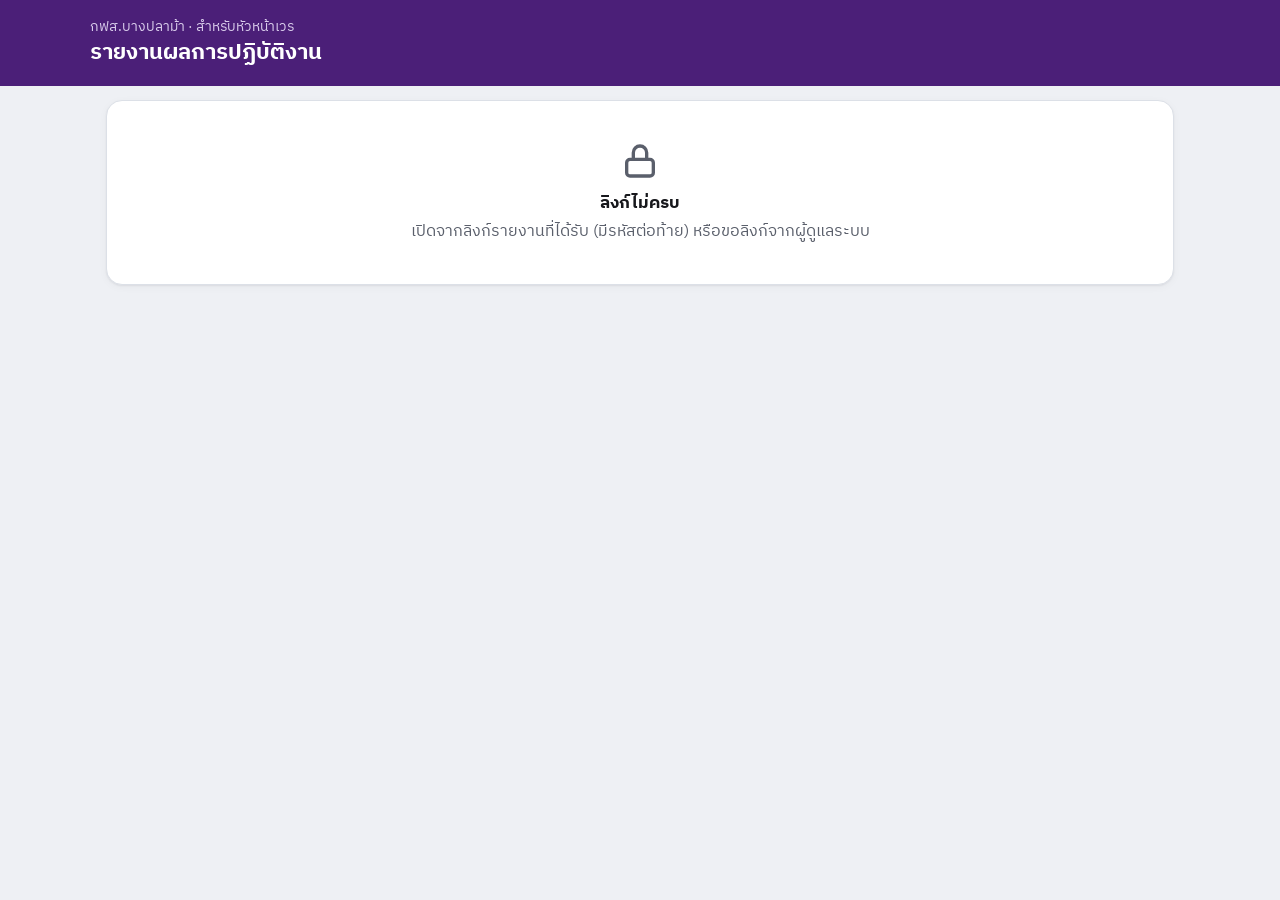
==== report.html @ 5a9427ff "หน้ารายงานผลปฏิบัติงานหัวหน้าเวร" ====
<!doctype html>
<html lang="th">
<head>
  <meta charset="utf-8">
  <meta name="viewport" content="width=device-width, initial-scale=1, viewport-fit=cover">
  <meta name="theme-color" content="#4B1F78">
  <meta name="robots" content="noindex, nofollow">
  <meta name="referrer" content="no-referrer">
  <title>รายงานผลการปฏิบัติงาน · กฟส.บางปลาม้า</title>
  <link rel="preconnect" href="https://script.google.com">
  <link rel="preconnect" href="https://script.googleusercontent.com">
  <link rel="preconnect" href="https://fonts.googleapis.com">
  <link rel="preconnect" href="https://fonts.gstatic.com" crossorigin>
  <link rel="preload" as="style" href="https://fonts.googleapis.com/css2?family=IBM+Plex+Mono:wght@500;600&family=IBM+Plex+Sans+Thai:wght@400;500;600;700&display=swap" onload="this.onload=null;this.rel='stylesheet'">
  <noscript><link rel="stylesheet" href="https://fonts.googleapis.com/css2?family=IBM+Plex+Mono:wght@500;600&family=IBM+Plex+Sans+Thai:wght@400;500;600;700&display=swap"></noscript>
  <style>
    /* รายงานผลการปฏิบัติงาน — ใช้สี/ระยะเดียวกับ styles.css ของหน้ารายการรับแจ้ง */
    :root {
      --bg: #EEF0F4; --card: #FFFFFF; --line: #DCE0E7;
      --ink: #17181C; --ink-2: #3A3E47; --ink-3: #5A5F6B;
      --primary: #4B1F78; --primary-soft: #EFE8F7; --on-primary-2: #D9CCEB;
      --todo-ink: #8A4B00; --todo-bg: #FFF1D6; --done-ink: #0B5F57; --done-bg: #DDF3EF;
      --danger: #B42318;
      --r-card: 16px; --r-btn: 12px; --r-chip: 99px;
      --font: 'IBM Plex Sans Thai', system-ui, -apple-system, 'Segoe UI', sans-serif;
      --mono: 'IBM Plex Mono', ui-monospace, Menlo, monospace;
      --shadow: 0 1px 2px rgba(23, 24, 28, .06), 0 2px 8px rgba(23, 24, 28, .04);
    }
    * { box-sizing: border-box; }
    html { -webkit-text-size-adjust: 100%; }
    body { margin: 0; background: var(--bg); color: var(--ink); font: 16px/1.5 var(--font); -webkit-font-smoothing: antialiased; }
    button, input { font: inherit; color: inherit; }
    button { cursor: pointer; }
    :focus-visible { outline: 3px solid #8F6BC0; outline-offset: 2px; }
    .mono { font-family: var(--mono); font-feature-settings: 'tnum'; }
    .ic { flex: none; display: block; }

    .topbar { background: var(--primary); color: #fff; padding: calc(16px + env(safe-area-inset-top)) 16px 18px; }
    .topbar-in { max-width: 1100px; margin: 0 auto; }
    .topbar-sub { color: var(--on-primary-2); font-size: 14px; }
    .topbar h1 { margin: 2px 0 0; font-size: 22px; line-height: 1.3; }
    .wrap { max-width: 1100px; margin: 0 auto; padding: 14px 16px calc(32px + env(safe-area-inset-bottom)); }
    .card { background: var(--card); border: 1px solid var(--line); border-radius: var(--r-card); box-shadow: var(--shadow); }
    .demo-flag { background: var(--todo-bg); color: var(--todo-ink); text-align: center; font-size: 14px; font-weight: 600; padding: 6px 12px; }

    .controls { padding: 14px 16px; }
    .chips { display: flex; gap: 8px; flex-wrap: wrap; }
    .chip { min-height: 44px; padding: 0 16px; border-radius: var(--r-chip); border: 1px solid var(--line); background: #fff; font-weight: 600; color: var(--ink-2); }
    .chip[aria-pressed="true"] { background: var(--primary); border-color: var(--primary); color: #fff; }
    .range { display: flex; gap: 10px; align-items: end; flex-wrap: wrap; margin-top: 12px; }
    .range label { display: flex; flex-direction: column; gap: 4px; font-size: 14px; font-weight: 600; color: var(--ink-2); flex: 1 1 140px; }
    .range input { min-height: 48px; border: 1px solid #C5CAD3; border-radius: 10px; padding: 8px 12px; background: #fff; width: 100%; }
    .range input:focus { outline: none; border-color: var(--primary); box-shadow: 0 0 0 3px var(--primary-soft); }
    .btn { min-height: 48px; border-radius: var(--r-btn); border: 1px solid var(--line); background: #fff; font-weight: 600; padding: 0 16px;
      display: inline-flex; align-items: center; justify-content: center; gap: 8px; }
    .btn.primary { background: var(--primary); border-color: var(--primary); color: #fff; flex: 1 1 140px; }
    .btn[disabled] { opacity: .6; cursor: progress; }
    .btn:active, .chip:active { transform: scale(.97); }

    .bar { display: flex; align-items: center; justify-content: space-between; gap: 10px; flex-wrap: wrap; margin: 18px 2px 10px; }
    .bar h2 { margin: 0; font-size: 18px; }
    .bar small { display: block; color: var(--ink-3); font-size: 14px; font-weight: 500; }
    .exports { display: flex; gap: 8px; flex-wrap: wrap; }
    .exports .btn { color: var(--primary); border-color: #DCCDEE; background: var(--primary-soft); }

    .table-wrap { overflow-x: auto; -webkit-overflow-scrolling: touch; }
    table { width: 100%; border-collapse: collapse; font-size: 15px; }
    th, td { padding: 10px 12px; text-align: left; vertical-align: top; border-bottom: 1px solid var(--line); }
    th { background: #F6F4FA; color: var(--ink-2); font-size: 14px; font-weight: 700; position: sticky; top: 0; }
    td.w { min-width: 11em; } td.m { min-width: 8em; }
    td.n, td.t { white-space: nowrap; }
    tr:last-child td { border-bottom: 0; }
    .muted { color: var(--ink-3); }

    .empty { text-align: center; padding: 40px 16px; color: var(--ink-3); }
    .empty b { display: block; color: var(--ink); font-size: 17px; margin: 10px 0 4px; }
    .empty .ic { margin: 0 auto; color: var(--ink-3); }
    .empty .btn { margin-top: 14px; }
    .skel { background: linear-gradient(90deg, #E6E8EE 25%, #F1F2F5 50%, #E6E8EE 75%); background-size: 200% 100%; animation: sh 1.2s infinite; border-radius: 8px; height: 18px; margin: 12px 16px; }
    @keyframes sh { to { background-position: -200% 0; } }
    .hint { font-size: 14px; color: var(--ink-3); margin: 8px 2px 0; }
    .print-head { display: none; }

    /* มือถือ: ตารางเป็นการ์ดทีละรายการ ไม่ต้องเลื่อนซ้ายขวา */
    @media screen and (max-width: 720px) {
      thead { display: none; }
      table, tbody, tr, td { display: block; width: 100%; }
      tr { padding: 10px 14px; border-bottom: 1px solid var(--line); }
      tr:last-child { border-bottom: 0; }
      td { border: 0; padding: 3px 0; display: grid; grid-template-columns: 9.5em 1fr; gap: 8px; white-space: normal !important; }
      td::before { content: attr(data-label); color: var(--ink-3); font-size: 14px; }
      td.n { font-weight: 700; color: var(--primary); }
    }

    @page { size: A4 landscape; margin: 12mm 10mm; }
    @media print {
      body { background: #fff; font-size: 11pt; }
      .topbar, .controls, .exports, .hint, .demo-flag, .no-print { display: none !important; }
      .wrap { max-width: none; padding: 0; }
      .card { border: 0; box-shadow: none; border-radius: 0; }
      .print-head { display: block; margin-bottom: 8px; }
      .print-head h1 { font-size: 15pt; margin: 0; }
      .print-head p { margin: 2px 0 0; font-size: 10pt; color: #333; }
      .bar { display: none; }
      .table-wrap { overflow: visible; }
      table { table-layout: auto; }
      thead { display: table-header-group; }
      tr { page-break-inside: avoid; }
      td, th { border: 1px solid #999; padding: 4px 6px; font-size: 10pt; min-width: 0 !important; white-space: normal !important; }
      td.t { white-space: nowrap !important; }
      th { background: #eee !important; position: static; -webkit-print-color-adjust: exact; print-color-adjust: exact; }
    }
  </style>
</head>
<body>
  <div id="app" aria-live="polite"></div>
  <script src="config.js"></script>
  <script>
  /* รายงานผลการปฏิบัติงาน (vanilla JS ไม่ต้อง build) — ดึงจาก Apps Script: GET API_URL?report=1&k=..&from=..&to=.. */
  (function () {
    'use strict';
    var CFG = window.APP_CONFIG || {};
    var KEY = (location.search.match(/[?&]k=([A-Za-z0-9]{16,64})/) || [])[1] || '';
    var DEMO = /[?&]demo=1\b/.test(location.search) || !CFG.API_URL;
    var TZ = 7 * 3600 * 1000;
    var MON = ['ม.ค.', 'ก.พ.', 'มี.ค.', 'เม.ย.', 'พ.ค.', 'มิ.ย.', 'ก.ค.', 'ส.ค.', 'ก.ย.', 'ต.ค.', 'พ.ย.', 'ธ.ค.'];
    // คอลัมน์ตามแบบฟอร์มที่ช่างกรอก (WORK_FIELDS ใน app.js)
    var COLS = [
      ['date', 'วันที่'], ['outAt', 'เวลาไฟดับ'], ['onAt', 'เวลาจ่ายไฟ'], ['device', 'รหัสอุปกรณ์ป้องกัน'], ['area', 'บริเวณ'],
      ['trans', 'PEA หม้อแปลง'], ['cause', 'สาเหตุที่พบ'], ['fix', 'สาเหตุที่แก้ไข'], ['used', 'อุปกรณ์ที่ใช้'], ['by', 'ผู้ปฏิบัติงาน']
    ];
    var PRESETS = [['today', 'วันนี้'], ['yesterday', 'เมื่อวาน'], ['7d', '7 วันล่าสุด'], ['month', 'เดือนนี้']];
    var app = document.getElementById('app');
    var state = { preset: 'today', from: '', to: '', rows: null, error: null, loading: false, seq: 0 };

    function todayKey() { return new Date(Date.now() + TZ).toISOString().slice(0, 10); }
    function addDays(k, n) { var p = k.split('-').map(Number); return new Date(Date.UTC(p[0], p[1] - 1, p[2] + n)).toISOString().slice(0, 10); }
    function thaiShort(k) { var p = k.split('-').map(Number); return p[2] + ' ' + MON[p[1] - 1] + ' ' + ((p[0] + 543) % 100); }
    function thaiLong(k) { var p = k.split('-').map(Number); return p[2] + ' ' + MON[p[1] - 1] + ' ' + (p[0] + 543); }
    function rangeLabel(a, b) { return a === b ? thaiLong(a) : thaiLong(a) + ' – ' + thaiLong(b); }
    function dotTime(t) { return String(t || '').replace(':', '.'); }
    function esc(s) { return String(s == null ? '' : s).replace(/[&<>"']/g, function (c) { return { '&': '&amp;', '<': '&lt;', '>': '&gt;', '"': '&quot;', "'": '&#39;' }[c]; }); }
    function escBr(s) { return esc(s).replace(/\r?\n/g, '<br>'); }
    function cell(r, k) { return k === 'date' ? thaiShort(r.date) : (k === 'outAt' || k === 'onAt') ? dotTime(r[k]) : (r[k] || ''); }
    function ls(k, v) { try { if (v === undefined) return localStorage.getItem(k); localStorage.setItem(k, v); } catch (e) { return null; } }

    var ICON = {
      print: '<path d="M6 9V3h12v6"/><rect x="6" y="14" width="12" height="7"/><path d="M6 18H4a2 2 0 0 1-2-2v-5a2 2 0 0 1 2-2h16a2 2 0 0 1 2 2v5a2 2 0 0 1-2 2h-2"/>',
      sheet: '<rect x="4" y="3" width="16" height="18" rx="2"/><path d="M4 9h16M4 15h16M10 3v18"/>',
      doc: '<path d="M14 3H6a2 2 0 0 0-2 2v14a2 2 0 0 0 2 2h12a2 2 0 0 0 2-2V9z"/><path d="M14 3v6h6M8 13h8M8 17h6"/>',
      alert: '<path d="M12 9v4M12 17h.01"/><path d="M10.3 3.9 1.8 18a2 2 0 0 0 1.7 3h17a2 2 0 0 0 1.7-3L13.7 3.9a2 2 0 0 0-3.4 0z"/>',
      inbox: '<path d="M22 12h-6l-2 3h-4l-2-3H2"/><path d="M5.5 5h13l3.5 7v6a2 2 0 0 1-2 2H4a2 2 0 0 1-2-2v-6z"/>',
      lock: '<rect x="4" y="11" width="16" height="10" rx="2"/><path d="M8 11V7a4 4 0 0 1 8 0v4"/>'
    };
    function icon(n, s) { s = s || 18; return '<svg class="ic" width="' + s + '" height="' + s + '" viewBox="0 0 24 24" fill="none" stroke="currentColor" stroke-width="2" stroke-linecap="round" stroke-linejoin="round" aria-hidden="true">' + ICON[n] + '</svg>'; }

    function presetRange(p) {
      var t = todayKey();
      if (p === 'yesterday') return [addDays(t, -1), addDays(t, -1)];
      if (p === '7d') return [addDays(t, -6), t];
      if (p === 'month') return [t.slice(0, 8) + '01', t];
      return [t, t];
    }

    // ---------- ข้อมูล ----------

    function fetchRows(from, to) {
      if (DEMO) return new Promise(function (ok) { setTimeout(function () { ok({ from: from, to: to, rows: demoRows(from, to) }); }, 400); });
      if (!navigator.onLine) return Promise.reject(new Error('ไม่มีอินเทอร์เน็ต ตรวจสอบการเชื่อมต่อแล้วลองใหม่'));
      var url = CFG.API_URL + '?report=1&k=' + encodeURIComponent(KEY) + '&from=' + from + '&to=' + to;
      var ctrl = window.AbortController ? new AbortController() : null;
      var timer = setTimeout(function () { if (ctrl) ctrl.abort(); }, 30000);
      return fetch(url, { signal: ctrl && ctrl.signal, cache: 'no-store', referrerPolicy: 'no-referrer' }).then(function (r) {
        return r.json();
      }).then(function (j) {
        clearTimeout(timer);
        if (!j.ok || !j.data || !Array.isArray(j.data.rows)) { var e = new Error(j.error || 'ระบบยังไม่รองรับรายงาน ลองใหม่ภายหลัง'); e.code = j.code || 500; throw e; }
        return j.data;
      }, function (e) {
        clearTimeout(timer);
        if (e && e.code) throw e;
        throw new Error(e && e.name === 'AbortError' ? 'เซิร์ฟเวอร์ตอบช้าเกินไป ลองใหม่อีกครั้ง' : 'เชื่อมต่อไม่ได้ ตรวจสอบอินเทอร์เน็ตแล้วลองใหม่');
      });
    }

    function load() {
      var seq = ++state.seq;
      state.loading = true; state.error = null;
      render();
      fetchRows(state.from, state.to).then(function (d) {
        if (seq !== state.seq) return;
        state.loading = false; state.rows = d.rows; state.from = d.from; state.to = d.to;
        render();
      }, function (e) {
        if (seq !== state.seq) return;
        state.loading = false; state.error = e; state.rows = null;
        render();
      });
    }

    // ---------- หน้าจอ ----------

    function render() {
      var html = (DEMO ? '<div class="demo-flag">โหมดตัวอย่าง · ข้อมูลสมมติ</div>' : '') +
        '<header class="topbar"><div class="topbar-in"><div class="topbar-sub">กฟส.บางปลาม้า · สำหรับหัวหน้าเวร</div><h1>รายงานผลการปฏิบัติงาน</h1></div></header><main class="wrap">';

      if (!DEMO && !KEY) {
        app.innerHTML = html + '<div class="card empty">' + icon('lock', 40) + '<b>ลิงก์ไม่ครบ</b>เปิดจากลิงก์รายงานที่ได้รับ (มีรหัสต่อท้าย) หรือขอลิงก์จากผู้ดูแลระบบ</div></main>';
        return;
      }

      html += '<section class="card controls no-print" aria-label="เลือกช่วงวันที่"><div class="chips" role="group" aria-label="ช่วงเวลาด่วน">' +
        PRESETS.map(function (p) {
          return '<button class="chip" data-preset="' + p[0] + '" aria-pressed="' + (state.preset === p[0]) + '">' + p[1] + '</button>';
        }).join('') + '</div><div class="range">' +
        '<label>ตั้งแต่วันที่<input type="date" id="from" value="' + state.from + '" max="' + todayKey() + '"></label>' +
        '<label>ถึงวันที่<input type="date" id="to" value="' + state.to + '" max="' + todayKey() + '"></label>' +
        '<button class="btn primary" id="go"' + (state.loading ? ' disabled' : '') + '>' + (state.loading ? 'กำลังดึง…' : 'ดึงรายงาน') + '</button></div></section>';

      if (state.error) {
        var locked = state.error.code === 403;
        html += '<div class="card empty" role="alert">' + icon(locked ? 'lock' : 'alert', 40) + '<b>' + (locked ? 'เปิดรายงานไม่ได้' : 'ดึงรายงานไม่สำเร็จ') + '</b>' +
          esc(state.error.message) + (locked ? '' : '<div><button class="btn" id="retry">ลองใหม่</button></div>') + '</div>';
      } else if (state.loading || !state.rows) {
        html += '<div class="bar"><h2>&nbsp;</h2></div><div class="card" aria-busy="true"><div class="skel"></div><div class="skel" style="width:80%"></div><div class="skel" style="width:60%"></div></div>';
      } else {
        var rows = state.rows;
        html += '<div class="print-head"><h1>รายงานผลการปฏิบัติงาน กฟส.บางปลาม้า</h1><p>' + rangeLabel(state.from, state.to) + ' · ' + rows.length + ' รายการ</p></div>' +
          '<div class="bar"><h2>' + rows.length + ' รายการ<small>' + rangeLabel(state.from, state.to) + '</small></h2>' +
          (rows.length ? '<div class="exports"><button class="btn" id="print">' + icon('print') + 'พิมพ์ / PDF</button>' +
            '<button class="btn" id="xlsx">' + icon('sheet') + 'Excel</button><button class="btn" id="doc">' + icon('doc') + 'Word</button></div>' : '') + '</div>';
        if (!rows.length) {
          html += '<div class="card empty">' + icon('inbox', 40) + '<b>ไม่มีผลการปฏิบัติงานในช่วงนี้</b>แสดงเฉพาะงานที่ช่างกด "บันทึกผล" ในหน้าเคสแล้ว ลองเลือกช่วงวันอื่น</div>';
        } else {
          html += '<div class="card table-wrap"><table><thead><tr><th>ลำดับ</th>' + COLS.map(function (c) { return '<th>' + c[1] + '</th>'; }).join('') +
            '</tr></thead><tbody>' + rows.map(function (r, i) {
              return '<tr><td class="n" data-label="ลำดับ">' + (i + 1) + '</td>' + COLS.map(function (c) {
                var v = cell(r, c[0]);
                var cls = c[0] === 'date' || c[0] === 'outAt' || c[0] === 'onAt' ? 't' : c[0] === 'area' || c[0] === 'fix' ? 'w' : 'm';
                return '<td class="' + cls + '" data-label="' + c[1] + '">' +
                  (v ? escBr(v) : '<span class="muted">-</span>') + '</td>';
              }).join('') + '</tr>';
            }).join('') + '</tbody></table></div>' +
            '<p class="hint">PDF: กด "พิมพ์ / PDF" แล้วเลือกเครื่องพิมพ์เป็น "บันทึกเป็น PDF"</p>';
        }
      }
      app.innerHTML = html + '</main>';
    }

    // ---------- ส่งออก ----------

    function fileBase() { return 'รายงานผลปฏิบัติงาน_' + (state.from === state.to ? state.from : state.from + '_ถึง_' + state.to); }
    function download(blob, name) {
      var a = document.createElement('a');
      a.href = URL.createObjectURL(blob);
      a.download = name;
      document.body.appendChild(a);
      a.click();
      setTimeout(function () { URL.revokeObjectURL(a.href); a.remove(); }, 1000);
    }
    function matrix() {
      return [['ลำดับ'].concat(COLS.map(function (c) { return c[1]; }))].concat(state.rows.map(function (r, i) {
        return [i + 1].concat(COLS.map(function (c) { return cell(r, c[0]); }));
      }));
    }

    var xlsxLoading = null;
    function loadXlsx() {
      if (window.XLSX) return Promise.resolve();
      if (!xlsxLoading) {
        xlsxLoading = new Promise(function (ok, bad) {
          var s = document.createElement('script');
          s.src = 'https://cdnjs.cloudflare.com/ajax/libs/xlsx/0.18.5/xlsx.full.min.js';
          s.onload = ok;
          s.onerror = function () { xlsxLoading = null; bad(new Error('โหลดตัวสร้าง Excel ไม่สำเร็จ ตรวจสอบอินเทอร์เน็ตแล้วลองใหม่')); };
          document.head.appendChild(s);
        });
      }
      return xlsxLoading;
    }
    function exportXlsx(btn) {
      btn.disabled = true;
      loadXlsx().then(function () {
        var ws = XLSX.utils.aoa_to_sheet(matrix());
        ws['!cols'] = [6, 10, 9, 9, 16, 28, 14, 20, 24, 20, 20].map(function (w) { return { wch: w }; });
        var wb = XLSX.utils.book_new();
        XLSX.utils.book_append_sheet(wb, ws, 'ผลปฏิบัติงาน');
        XLSX.writeFile(wb, fileBase() + '.xlsx');
      }).catch(function (e) { alertBox(e.message); }).then(function () { btn.disabled = false; });
    }
    /** Word: ไฟล์ HTML ที่ Word เปิดได้ (.doc) หน้ากระดาษ A4 แนวนอน */
    function exportDoc() {
      var m = matrix();
      var html = '<html xmlns:o="urn:schemas-microsoft-com:office:office" xmlns:w="urn:schemas-microsoft-com:office:word" xmlns="http://www.w3.org/TR/REC-html40">' +
        '<head><meta charset="utf-8"><style>@page Section1{size:841.9pt 595.3pt;mso-page-orientation:landscape;margin:36pt 30pt}div.Section1{page:Section1}' +
        'body{font-family:"TH SarabunPSK","Tahoma",sans-serif;font-size:14pt}table{border-collapse:collapse;width:100%}' +
        'td,th{border:1px solid #777;padding:3pt 5pt;vertical-align:top;font-size:13pt}th{background:#eee}</style></head><body><div class="Section1">' +
        '<h2 style="margin:0">รายงานผลการปฏิบัติงาน กฟส.บางปลาม้า</h2><p>' + rangeLabel(state.from, state.to) + ' · ' + state.rows.length + ' รายการ</p><table>' +
        m.map(function (r, i) { var tag = i ? 'td' : 'th'; return '<tr>' + r.map(function (v) { return '<' + tag + '>' + escBr(v) + '</' + tag + '>'; }).join('') + '</tr>'; }).join('') +
        '</table></div></body></html>';
      download(new Blob(['﻿', html], { type: 'application/msword' }), fileBase() + '.doc');
    }
    function alertBox(msg) {
      var el = document.createElement('div');
      el.setAttribute('role', 'alert');
      el.style.cssText = 'position:fixed;left:16px;right:16px;bottom:calc(16px + env(safe-area-inset-bottom));max-width:480px;margin:0 auto;background:#2B2D33;color:#fff;padding:12px 16px;border-radius:12px;z-index:10';
      el.textContent = msg;
      document.body.appendChild(el);
      setTimeout(function () { el.remove(); }, 5000);
    }

    // ---------- เหตุการณ์ ----------

    document.addEventListener('click', function (e) {
      var t = e.target.closest('button');
      if (!t) return;
      if (t.dataset.preset) {
        state.preset = t.dataset.preset;
        var r = presetRange(state.preset);
        state.from = r[0]; state.to = r[1];
        ls('rb_report_preset', state.preset);
        load();
      } else if (t.id === 'go') {
        var f = document.getElementById('from').value, to = document.getElementById('to').value;
        if (!f || !to) { alertBox('เลือกวันที่ให้ครบทั้งสองช่อง'); return; }
        if (f > to) { var x = f; f = to; to = x; }
        state.preset = ''; state.from = f; state.to = to;
        load();
      } else if (t.id === 'retry') load();
      else if (t.id === 'print') window.print();
      else if (t.id === 'xlsx') exportXlsx(t);
      else if (t.id === 'doc') exportDoc();
    });

    // ---------- ข้อมูลตัวอย่าง ----------

    function demoRows(from, to) {
      var list = [], d = from, i = 0;
      var A = [['ไลน์แยกวัดมณีวรรณ', 'BAM02F-02', 'ช็อตงู', 'ฟิวส์แรงสูงขาด เฟส A', 'ฟิวส์ 15A 1 เส้น'],
        ['บ้านหงส์ ม.8', '', 'กิ่งไม้พาดสาย', 'ตัดกิ่งไม้ ต่อสายใหม่', 'สายอลูมิเนียม 10 ม.'],
        ['ซอยวัดดอน ม.3', 'BAM01F-01', 'โหลดเกิน', 'เปลี่ยนฟิวส์แรงต่ำ', 'ฟิวส์ 100A 3 ตัว']];
      while (d <= to && list.length < 60) {
        A.forEach(function (a, j) {
          if ((i + j) % 2) return;
          list.push({ caseId: d.replace(/-/g, '') + '-00' + (j + 1), date: d, outAt: ('0' + (8 + j * 3)).slice(-2) + ':' + (j ? '15' : '40'),
            onAt: ('0' + (9 + j * 3)).slice(-2) + ':0' + j, area: a[0], device: a[1], trans: j === 2 ? '12-345678' : '', cause: a[2], fix: a[3], used: a[4], by: 'ช่างตัวอย่าง ผปร' });
        });
        d = addDays(d, 1); i++;
      }
      return list;
    }

    // ---------- เริ่ม ----------
    var saved = ls('rb_report_preset');
    state.preset = PRESETS.some(function (p) { return p[0] === saved; }) ? saved : 'today';
    var r0 = presetRange(state.preset);
    state.from = r0[0]; state.to = r0[1];
    if (!DEMO && !KEY) render(); else load();
  })();
  </script>
</body>
</html>
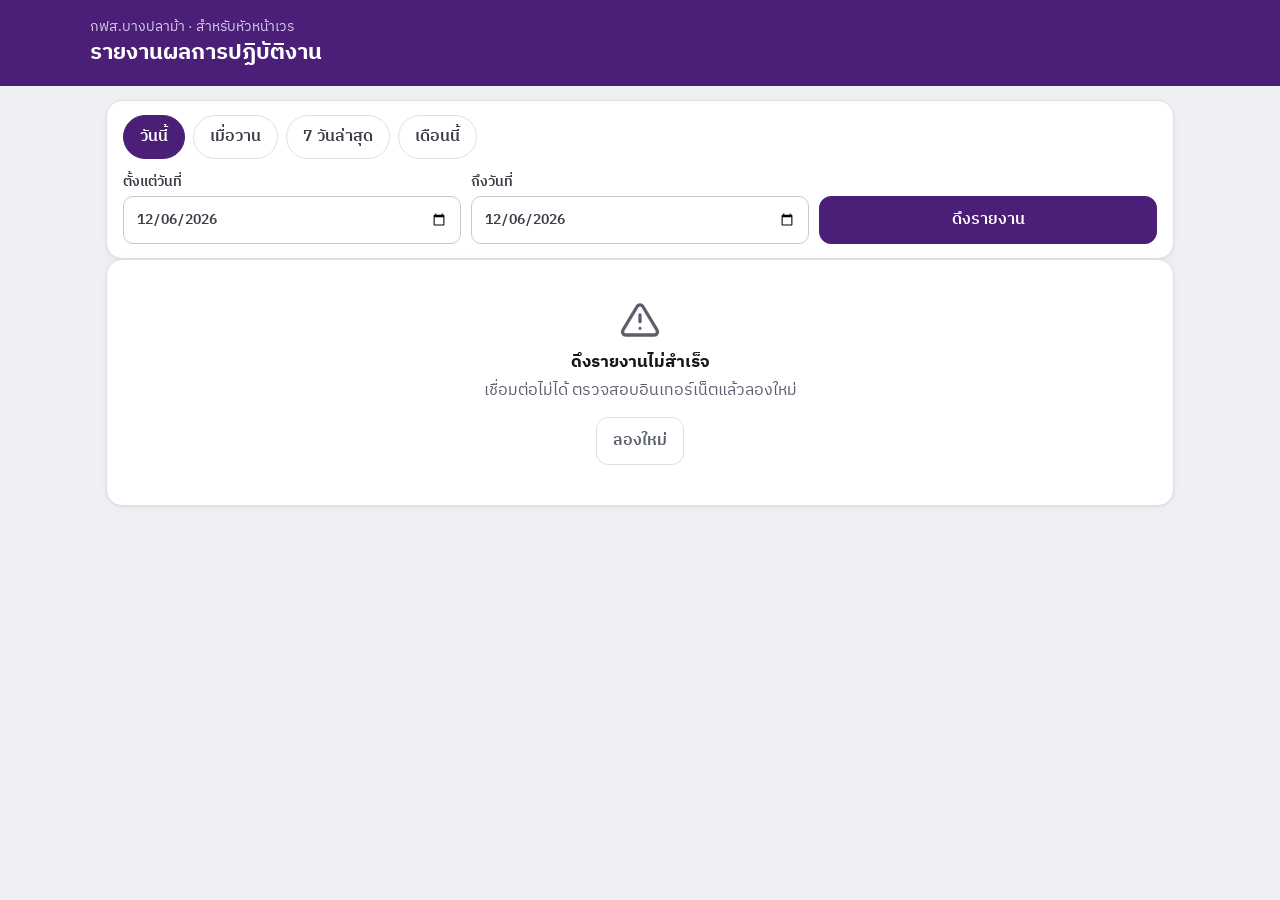
==== commit b0000dec: "รายงานหัวหน้าเวร: เปิดได้เลย ไม่ต้องใช้รหัส" ====
--- a/report.html
+++ b/report.html
@@ -1,362 +1,356 @@
-<!doctype html>
-<html lang="th">
-<head>
-  <meta charset="utf-8">
-  <meta name="viewport" content="width=device-width, initial-scale=1, viewport-fit=cover">
-  <meta name="theme-color" content="#4B1F78">
-  <meta name="robots" content="noindex, nofollow">
-  <meta name="referrer" content="no-referrer">
-  <title>รายงานผลการปฏิบัติงาน · กฟส.บางปลาม้า</title>
-  <link rel="preconnect" href="https://script.google.com">
-  <link rel="preconnect" href="https://script.googleusercontent.com">
-  <link rel="preconnect" href="https://fonts.googleapis.com">
-  <link rel="preconnect" href="https://fonts.gstatic.com" crossorigin>
-  <link rel="preload" as="style" href="https://fonts.googleapis.com/css2?family=IBM+Plex+Mono:wght@500;600&family=IBM+Plex+Sans+Thai:wght@400;500;600;700&display=swap" onload="this.onload=null;this.rel='stylesheet'">
-  <noscript><link rel="stylesheet" href="https://fonts.googleapis.com/css2?family=IBM+Plex+Mono:wght@500;600&family=IBM+Plex+Sans+Thai:wght@400;500;600;700&display=swap"></noscript>
-  <style>
-    /* รายงานผลการปฏิบัติงาน — ใช้สี/ระยะเดียวกับ styles.css ของหน้ารายการรับแจ้ง */
-    :root {
-      --bg: #EEF0F4; --card: #FFFFFF; --line: #DCE0E7;
-      --ink: #17181C; --ink-2: #3A3E47; --ink-3: #5A5F6B;
-      --primary: #4B1F78; --primary-soft: #EFE8F7; --on-primary-2: #D9CCEB;
-      --todo-ink: #8A4B00; --todo-bg: #FFF1D6; --done-ink: #0B5F57; --done-bg: #DDF3EF;
-      --danger: #B42318;
-      --r-card: 16px; --r-btn: 12px; --r-chip: 99px;
-      --font: 'IBM Plex Sans Thai', system-ui, -apple-system, 'Segoe UI', sans-serif;
-      --mono: 'IBM Plex Mono', ui-monospace, Menlo, monospace;
-      --shadow: 0 1px 2px rgba(23, 24, 28, .06), 0 2px 8px rgba(23, 24, 28, .04);
-    }
-    * { box-sizing: border-box; }
-    html { -webkit-text-size-adjust: 100%; }
-    body { margin: 0; background: var(--bg); color: var(--ink); font: 16px/1.5 var(--font); -webkit-font-smoothing: antialiased; }
-    button, input { font: inherit; color: inherit; }
-    button { cursor: pointer; }
-    :focus-visible { outline: 3px solid #8F6BC0; outline-offset: 2px; }
-    .mono { font-family: var(--mono); font-feature-settings: 'tnum'; }
-    .ic { flex: none; display: block; }
-
-    .topbar { background: var(--primary); color: #fff; padding: calc(16px + env(safe-area-inset-top)) 16px 18px; }
-    .topbar-in { max-width: 1100px; margin: 0 auto; }
-    .topbar-sub { color: var(--on-primary-2); font-size: 14px; }
-    .topbar h1 { margin: 2px 0 0; font-size: 22px; line-height: 1.3; }
-    .wrap { max-width: 1100px; margin: 0 auto; padding: 14px 16px calc(32px + env(safe-area-inset-bottom)); }
-    .card { background: var(--card); border: 1px solid var(--line); border-radius: var(--r-card); box-shadow: var(--shadow); }
-    .demo-flag { background: var(--todo-bg); color: var(--todo-ink); text-align: center; font-size: 14px; font-weight: 600; padding: 6px 12px; }
-
-    .controls { padding: 14px 16px; }
-    .chips { display: flex; gap: 8px; flex-wrap: wrap; }
-    .chip { min-height: 44px; padding: 0 16px; border-radius: var(--r-chip); border: 1px solid var(--line); background: #fff; font-weight: 600; color: var(--ink-2); }
-    .chip[aria-pressed="true"] { background: var(--primary); border-color: var(--primary); color: #fff; }
-    .range { display: flex; gap: 10px; align-items: end; flex-wrap: wrap; margin-top: 12px; }
-    .range label { display: flex; flex-direction: column; gap: 4px; font-size: 14px; font-weight: 600; color: var(--ink-2); flex: 1 1 140px; }
-    .range input { min-height: 48px; border: 1px solid #C5CAD3; border-radius: 10px; padding: 8px 12px; background: #fff; width: 100%; }
-    .range input:focus { outline: none; border-color: var(--primary); box-shadow: 0 0 0 3px var(--primary-soft); }
-    .btn { min-height: 48px; border-radius: var(--r-btn); border: 1px solid var(--line); background: #fff; font-weight: 600; padding: 0 16px;
-      display: inline-flex; align-items: center; justify-content: center; gap: 8px; }
-    .btn.primary { background: var(--primary); border-color: var(--primary); color: #fff; flex: 1 1 140px; }
-    .btn[disabled] { opacity: .6; cursor: progress; }
-    .btn:active, .chip:active { transform: scale(.97); }
-
-    .bar { display: flex; align-items: center; justify-content: space-between; gap: 10px; flex-wrap: wrap; margin: 18px 2px 10px; }
-    .bar h2 { margin: 0; font-size: 18px; }
-    .bar small { display: block; color: var(--ink-3); font-size: 14px; font-weight: 500; }
-    .exports { display: flex; gap: 8px; flex-wrap: wrap; }
-    .exports .btn { color: var(--primary); border-color: #DCCDEE; background: var(--primary-soft); }
-
-    .table-wrap { overflow-x: auto; -webkit-overflow-scrolling: touch; }
-    table { width: 100%; border-collapse: collapse; font-size: 15px; }
-    th, td { padding: 10px 12px; text-align: left; vertical-align: top; border-bottom: 1px solid var(--line); }
-    th { background: #F6F4FA; color: var(--ink-2); font-size: 14px; font-weight: 700; position: sticky; top: 0; }
-    td.w { min-width: 11em; } td.m { min-width: 8em; }
-    td.n, td.t { white-space: nowrap; }
-    tr:last-child td { border-bottom: 0; }
-    .muted { color: var(--ink-3); }
-
-    .empty { text-align: center; padding: 40px 16px; color: var(--ink-3); }
-    .empty b { display: block; color: var(--ink); font-size: 17px; margin: 10px 0 4px; }
-    .empty .ic { margin: 0 auto; color: var(--ink-3); }
-    .empty .btn { margin-top: 14px; }
-    .skel { background: linear-gradient(90deg, #E6E8EE 25%, #F1F2F5 50%, #E6E8EE 75%); background-size: 200% 100%; animation: sh 1.2s infinite; border-radius: 8px; height: 18px; margin: 12px 16px; }
-    @keyframes sh { to { background-position: -200% 0; } }
-    .hint { font-size: 14px; color: var(--ink-3); margin: 8px 2px 0; }
-    .print-head { display: none; }
-
-    /* มือถือ: ตารางเป็นการ์ดทีละรายการ ไม่ต้องเลื่อนซ้ายขวา */
-    @media screen and (max-width: 720px) {
-      thead { display: none; }
-      table, tbody, tr, td { display: block; width: 100%; }
-      tr { padding: 10px 14px; border-bottom: 1px solid var(--line); }
-      tr:last-child { border-bottom: 0; }
-      td { border: 0; padding: 3px 0; display: grid; grid-template-columns: 9.5em 1fr; gap: 8px; white-space: normal !important; }
-      td::before { content: attr(data-label); color: var(--ink-3); font-size: 14px; }
-      td.n { font-weight: 700; color: var(--primary); }
-    }
-
-    @page { size: A4 landscape; margin: 12mm 10mm; }
-    @media print {
-      body { background: #fff; font-size: 11pt; }
-      .topbar, .controls, .exports, .hint, .demo-flag, .no-print { display: none !important; }
-      .wrap { max-width: none; padding: 0; }
-      .card { border: 0; box-shadow: none; border-radius: 0; }
-      .print-head { display: block; margin-bottom: 8px; }
-      .print-head h1 { font-size: 15pt; margin: 0; }
-      .print-head p { margin: 2px 0 0; font-size: 10pt; color: #333; }
-      .bar { display: none; }
-      .table-wrap { overflow: visible; }
-      table { table-layout: auto; }
-      thead { display: table-header-group; }
-      tr { page-break-inside: avoid; }
-      td, th { border: 1px solid #999; padding: 4px 6px; font-size: 10pt; min-width: 0 !important; white-space: normal !important; }
-      td.t { white-space: nowrap !important; }
-      th { background: #eee !important; position: static; -webkit-print-color-adjust: exact; print-color-adjust: exact; }
-    }
-  </style>
-</head>
-<body>
-  <div id="app" aria-live="polite"></div>
-  <script src="config.js"></script>
-  <script>
-  /* รายงานผลการปฏิบัติงาน (vanilla JS ไม่ต้อง build) — ดึงจาก Apps Script: GET API_URL?report=1&k=..&from=..&to=.. */
-  (function () {
-    'use strict';
-    var CFG = window.APP_CONFIG || {};
-    var KEY = (location.search.match(/[?&]k=([A-Za-z0-9]{16,64})/) || [])[1] || '';
-    var DEMO = /[?&]demo=1\b/.test(location.search) || !CFG.API_URL;
-    var TZ = 7 * 3600 * 1000;
-    var MON = ['ม.ค.', 'ก.พ.', 'มี.ค.', 'เม.ย.', 'พ.ค.', 'มิ.ย.', 'ก.ค.', 'ส.ค.', 'ก.ย.', 'ต.ค.', 'พ.ย.', 'ธ.ค.'];
-    // คอลัมน์ตามแบบฟอร์มที่ช่างกรอก (WORK_FIELDS ใน app.js)
-    var COLS = [
-      ['date', 'วันที่'], ['outAt', 'เวลาไฟดับ'], ['onAt', 'เวลาจ่ายไฟ'], ['device', 'รหัสอุปกรณ์ป้องกัน'], ['area', 'บริเวณ'],
-      ['trans', 'PEA หม้อแปลง'], ['cause', 'สาเหตุที่พบ'], ['fix', 'สาเหตุที่แก้ไข'], ['used', 'อุปกรณ์ที่ใช้'], ['by', 'ผู้ปฏิบัติงาน']
-    ];
-    var PRESETS = [['today', 'วันนี้'], ['yesterday', 'เมื่อวาน'], ['7d', '7 วันล่าสุด'], ['month', 'เดือนนี้']];
-    var app = document.getElementById('app');
-    var state = { preset: 'today', from: '', to: '', rows: null, error: null, loading: false, seq: 0 };
-
-    function todayKey() { return new Date(Date.now() + TZ).toISOString().slice(0, 10); }
-    function addDays(k, n) { var p = k.split('-').map(Number); return new Date(Date.UTC(p[0], p[1] - 1, p[2] + n)).toISOString().slice(0, 10); }
-    function thaiShort(k) { var p = k.split('-').map(Number); return p[2] + ' ' + MON[p[1] - 1] + ' ' + ((p[0] + 543) % 100); }
-    function thaiLong(k) { var p = k.split('-').map(Number); return p[2] + ' ' + MON[p[1] - 1] + ' ' + (p[0] + 543); }
-    function rangeLabel(a, b) { return a === b ? thaiLong(a) : thaiLong(a) + ' – ' + thaiLong(b); }
-    function dotTime(t) { return String(t || '').replace(':', '.'); }
-    function esc(s) { return String(s == null ? '' : s).replace(/[&<>"']/g, function (c) { return { '&': '&amp;', '<': '&lt;', '>': '&gt;', '"': '&quot;', "'": '&#39;' }[c]; }); }
+<!doctype html>
+<html lang="th">
+<head>
+  <meta charset="utf-8">
+  <meta name="viewport" content="width=device-width, initial-scale=1, viewport-fit=cover">
+  <meta name="theme-color" content="#4B1F78">
+  <meta name="robots" content="noindex, nofollow">
+  <meta name="referrer" content="no-referrer">
+  <title>รายงานผลการปฏิบัติงาน · กฟส.บางปลาม้า</title>
+  <link rel="preconnect" href="https://script.google.com">
+  <link rel="preconnect" href="https://script.googleusercontent.com">
+  <link rel="preconnect" href="https://fonts.googleapis.com">
+  <link rel="preconnect" href="https://fonts.gstatic.com" crossorigin>
+  <link rel="preload" as="style" href="https://fonts.googleapis.com/css2?family=IBM+Plex+Mono:wght@500;600&family=IBM+Plex+Sans+Thai:wght@400;500;600;700&display=swap" onload="this.onload=null;this.rel='stylesheet'">
+  <noscript><link rel="stylesheet" href="https://fonts.googleapis.com/css2?family=IBM+Plex+Mono:wght@500;600&family=IBM+Plex+Sans+Thai:wght@400;500;600;700&display=swap"></noscript>
+  <style>
+    /* รายงานผลการปฏิบัติงาน — ใช้สี/ระยะเดียวกับ styles.css ของหน้ารายการรับแจ้ง */
+    :root {
+      --bg: #EEF0F4; --card: #FFFFFF; --line: #DCE0E7;
+      --ink: #17181C; --ink-2: #3A3E47; --ink-3: #5A5F6B;
+      --primary: #4B1F78; --primary-soft: #EFE8F7; --on-primary-2: #D9CCEB;
+      --todo-ink: #8A4B00; --todo-bg: #FFF1D6; --done-ink: #0B5F57; --done-bg: #DDF3EF;
+      --danger: #B42318;
+      --r-card: 16px; --r-btn: 12px; --r-chip: 99px;
+      --font: 'IBM Plex Sans Thai', system-ui, -apple-system, 'Segoe UI', sans-serif;
+      --mono: 'IBM Plex Mono', ui-monospace, Menlo, monospace;
+      --shadow: 0 1px 2px rgba(23, 24, 28, .06), 0 2px 8px rgba(23, 24, 28, .04);
+    }
+    * { box-sizing: border-box; }
+    html { -webkit-text-size-adjust: 100%; }
+    body { margin: 0; background: var(--bg); color: var(--ink); font: 16px/1.5 var(--font); -webkit-font-smoothing: antialiased; }
+    button, input { font: inherit; color: inherit; }
+    button { cursor: pointer; }
+    :focus-visible { outline: 3px solid #8F6BC0; outline-offset: 2px; }
+    .mono { font-family: var(--mono); font-feature-settings: 'tnum'; }
+    .ic { flex: none; display: block; }
+
+    .topbar { background: var(--primary); color: #fff; padding: calc(16px + env(safe-area-inset-top)) 16px 18px; }
+    .topbar-in { max-width: 1100px; margin: 0 auto; }
+    .topbar-sub { color: var(--on-primary-2); font-size: 14px; }
+    .topbar h1 { margin: 2px 0 0; font-size: 22px; line-height: 1.3; }
+    .wrap { max-width: 1100px; margin: 0 auto; padding: 14px 16px calc(32px + env(safe-area-inset-bottom)); }
+    .card { background: var(--card); border: 1px solid var(--line); border-radius: var(--r-card); box-shadow: var(--shadow); }
+    .demo-flag { background: var(--todo-bg); color: var(--todo-ink); text-align: center; font-size: 14px; font-weight: 600; padding: 6px 12px; }
+
+    .controls { padding: 14px 16px; }
+    .chips { display: flex; gap: 8px; flex-wrap: wrap; }
+    .chip { min-height: 44px; padding: 0 16px; border-radius: var(--r-chip); border: 1px solid var(--line); background: #fff; font-weight: 600; color: var(--ink-2); }
+    .chip[aria-pressed="true"] { background: var(--primary); border-color: var(--primary); color: #fff; }
+    .range { display: flex; gap: 10px; align-items: end; flex-wrap: wrap; margin-top: 12px; }
+    .range label { display: flex; flex-direction: column; gap: 4px; font-size: 14px; font-weight: 600; color: var(--ink-2); flex: 1 1 140px; }
+    .range input { min-height: 48px; border: 1px solid #C5CAD3; border-radius: 10px; padding: 8px 12px; background: #fff; width: 100%; }
+    .range input:focus { outline: none; border-color: var(--primary); box-shadow: 0 0 0 3px var(--primary-soft); }
+    .btn { min-height: 48px; border-radius: var(--r-btn); border: 1px solid var(--line); background: #fff; font-weight: 600; padding: 0 16px;
+      display: inline-flex; align-items: center; justify-content: center; gap: 8px; }
+    .btn.primary { background: var(--primary); border-color: var(--primary); color: #fff; flex: 1 1 140px; }
+    .btn[disabled] { opacity: .6; cursor: progress; }
+    .btn:active, .chip:active { transform: scale(.97); }
+
+    .bar { display: flex; align-items: center; justify-content: space-between; gap: 10px; flex-wrap: wrap; margin: 18px 2px 10px; }
+    .bar h2 { margin: 0; font-size: 18px; }
+    .bar small { display: block; color: var(--ink-3); font-size: 14px; font-weight: 500; }
+    .exports { display: flex; gap: 8px; flex-wrap: wrap; }
+    .exports .btn { color: var(--primary); border-color: #DCCDEE; background: var(--primary-soft); }
+
+    .table-wrap { overflow-x: auto; -webkit-overflow-scrolling: touch; }
+    table { width: 100%; border-collapse: collapse; font-size: 15px; }
+    th, td { padding: 10px 12px; text-align: left; vertical-align: top; border-bottom: 1px solid var(--line); }
+    th { background: #F6F4FA; color: var(--ink-2); font-size: 14px; font-weight: 700; position: sticky; top: 0; }
+    td.w { min-width: 11em; } td.m { min-width: 8em; }
+    td.n, td.t { white-space: nowrap; }
+    tr:last-child td { border-bottom: 0; }
+    .muted { color: var(--ink-3); }
+
+    .empty { text-align: center; padding: 40px 16px; color: var(--ink-3); }
+    .empty b { display: block; color: var(--ink); font-size: 17px; margin: 10px 0 4px; }
+    .empty .ic { margin: 0 auto; color: var(--ink-3); }
+    .empty .btn { margin-top: 14px; }
+    .skel { background: linear-gradient(90deg, #E6E8EE 25%, #F1F2F5 50%, #E6E8EE 75%); background-size: 200% 100%; animation: sh 1.2s infinite; border-radius: 8px; height: 18px; margin: 12px 16px; }
+    @keyframes sh { to { background-position: -200% 0; } }
+    .hint { font-size: 14px; color: var(--ink-3); margin: 8px 2px 0; }
+    .print-head { display: none; }
+
+    /* มือถือ: ตารางเป็นการ์ดทีละรายการ ไม่ต้องเลื่อนซ้ายขวา */
+    @media screen and (max-width: 720px) {
+      thead { display: none; }
+      table, tbody, tr, td { display: block; width: 100%; }
+      tr { padding: 10px 14px; border-bottom: 1px solid var(--line); }
+      tr:last-child { border-bottom: 0; }
+      td { border: 0; padding: 3px 0; display: grid; grid-template-columns: 9.5em 1fr; gap: 8px; white-space: normal !important; }
+      td::before { content: attr(data-label); color: var(--ink-3); font-size: 14px; }
+      td.n { font-weight: 700; color: var(--primary); }
+    }
+
+    @page { size: A4 landscape; margin: 12mm 10mm; }
+    @media print {
+      body { background: #fff; font-size: 11pt; }
+      .topbar, .controls, .exports, .hint, .demo-flag, .no-print { display: none !important; }
+      .wrap { max-width: none; padding: 0; }
+      .card { border: 0; box-shadow: none; border-radius: 0; }
+      .print-head { display: block; margin-bottom: 8px; }
+      .print-head h1 { font-size: 15pt; margin: 0; }
+      .print-head p { margin: 2px 0 0; font-size: 10pt; color: #333; }
+      .bar { display: none; }
+      .table-wrap { overflow: visible; }
+      table { table-layout: auto; }
+      thead { display: table-header-group; }
+      tr { page-break-inside: avoid; }
+      td, th { border: 1px solid #999; padding: 4px 6px; font-size: 10pt; min-width: 0 !important; white-space: normal !important; }
+      td.t { white-space: nowrap !important; }
+      th { background: #eee !important; position: static; -webkit-print-color-adjust: exact; print-color-adjust: exact; }
+    }
+  </style>
+</head>
+<body>
+  <div id="app" aria-live="polite"></div>
+  <script src="config.js"></script>
+  <script>
+  /* รายงานผลการปฏิบัติงาน (vanilla JS ไม่ต้อง build) — ดึงจาก Apps Script: GET API_URL?report=1&from=..&to=.. */
+  (function () {
+    'use strict';
+    var CFG = window.APP_CONFIG || {};
+    var DEMO = /[?&]demo=1\b/.test(location.search) || !CFG.API_URL;
+    var TZ = 7 * 3600 * 1000;
+    var MON = ['ม.ค.', 'ก.พ.', 'มี.ค.', 'เม.ย.', 'พ.ค.', 'มิ.ย.', 'ก.ค.', 'ส.ค.', 'ก.ย.', 'ต.ค.', 'พ.ย.', 'ธ.ค.'];
+    // คอลัมน์ตามแบบฟอร์มที่ช่างกรอก (WORK_FIELDS ใน app.js)
+    var COLS = [
+      ['date', 'วันที่'], ['outAt', 'เวลาไฟดับ'], ['onAt', 'เวลาจ่ายไฟ'], ['device', 'รหัสอุปกรณ์ป้องกัน'], ['area', 'บริเวณ'],
+      ['trans', 'PEA หม้อแปลง'], ['cause', 'สาเหตุที่พบ'], ['fix', 'สาเหตุที่แก้ไข'], ['used', 'อุปกรณ์ที่ใช้'], ['by', 'ผู้ปฏิบัติงาน']
+    ];
+    var PRESETS = [['today', 'วันนี้'], ['yesterday', 'เมื่อวาน'], ['7d', '7 วันล่าสุด'], ['month', 'เดือนนี้']];
+    var app = document.getElementById('app');
+    var state = { preset: 'today', from: '', to: '', rows: null, error: null, loading: false, seq: 0 };
+
+    function todayKey() { return new Date(Date.now() + TZ).toISOString().slice(0, 10); }
+    function addDays(k, n) { var p = k.split('-').map(Number); return new Date(Date.UTC(p[0], p[1] - 1, p[2] + n)).toISOString().slice(0, 10); }
+    function thaiShort(k) { var p = k.split('-').map(Number); return p[2] + ' ' + MON[p[1] - 1] + ' ' + ((p[0] + 543) % 100); }
+    function thaiLong(k) { var p = k.split('-').map(Number); return p[2] + ' ' + MON[p[1] - 1] + ' ' + (p[0] + 543); }
+    function rangeLabel(a, b) { return a === b ? thaiLong(a) : thaiLong(a) + ' – ' + thaiLong(b); }
+    function dotTime(t) { return String(t || '').replace(':', '.'); }
+    function esc(s) { return String(s == null ? '' : s).replace(/[&<>"']/g, function (c) { return { '&': '&amp;', '<': '&lt;', '>': '&gt;', '"': '&quot;', "'": '&#39;' }[c]; }); }
     function escBr(s) { return esc(s).replace(/\r?\n/g, '<br>'); }
-    function cell(r, k) { return k === 'date' ? thaiShort(r.date) : (k === 'outAt' || k === 'onAt') ? dotTime(r[k]) : (r[k] || ''); }
-    function ls(k, v) { try { if (v === undefined) return localStorage.getItem(k); localStorage.setItem(k, v); } catch (e) { return null; } }
-
-    var ICON = {
-      print: '<path d="M6 9V3h12v6"/><rect x="6" y="14" width="12" height="7"/><path d="M6 18H4a2 2 0 0 1-2-2v-5a2 2 0 0 1 2-2h16a2 2 0 0 1 2 2v5a2 2 0 0 1-2 2h-2"/>',
-      sheet: '<rect x="4" y="3" width="16" height="18" rx="2"/><path d="M4 9h16M4 15h16M10 3v18"/>',
-      doc: '<path d="M14 3H6a2 2 0 0 0-2 2v14a2 2 0 0 0 2 2h12a2 2 0 0 0 2-2V9z"/><path d="M14 3v6h6M8 13h8M8 17h6"/>',
-      alert: '<path d="M12 9v4M12 17h.01"/><path d="M10.3 3.9 1.8 18a2 2 0 0 0 1.7 3h17a2 2 0 0 0 1.7-3L13.7 3.9a2 2 0 0 0-3.4 0z"/>',
-      inbox: '<path d="M22 12h-6l-2 3h-4l-2-3H2"/><path d="M5.5 5h13l3.5 7v6a2 2 0 0 1-2 2H4a2 2 0 0 1-2-2v-6z"/>',
-      lock: '<rect x="4" y="11" width="16" height="10" rx="2"/><path d="M8 11V7a4 4 0 0 1 8 0v4"/>'
-    };
-    function icon(n, s) { s = s || 18; return '<svg class="ic" width="' + s + '" height="' + s + '" viewBox="0 0 24 24" fill="none" stroke="currentColor" stroke-width="2" stroke-linecap="round" stroke-linejoin="round" aria-hidden="true">' + ICON[n] + '</svg>'; }
-
-    function presetRange(p) {
-      var t = todayKey();
-      if (p === 'yesterday') return [addDays(t, -1), addDays(t, -1)];
-      if (p === '7d') return [addDays(t, -6), t];
-      if (p === 'month') return [t.slice(0, 8) + '01', t];
-      return [t, t];
-    }
-
-    // ---------- ข้อมูล ----------
-
-    function fetchRows(from, to) {
-      if (DEMO) return new Promise(function (ok) { setTimeout(function () { ok({ from: from, to: to, rows: demoRows(from, to) }); }, 400); });
-      if (!navigator.onLine) return Promise.reject(new Error('ไม่มีอินเทอร์เน็ต ตรวจสอบการเชื่อมต่อแล้วลองใหม่'));
-      var url = CFG.API_URL + '?report=1&k=' + encodeURIComponent(KEY) + '&from=' + from + '&to=' + to;
-      var ctrl = window.AbortController ? new AbortController() : null;
-      var timer = setTimeout(function () { if (ctrl) ctrl.abort(); }, 30000);
-      return fetch(url, { signal: ctrl && ctrl.signal, cache: 'no-store', referrerPolicy: 'no-referrer' }).then(function (r) {
-        return r.json();
-      }).then(function (j) {
-        clearTimeout(timer);
-        if (!j.ok || !j.data || !Array.isArray(j.data.rows)) { var e = new Error(j.error || 'ระบบยังไม่รองรับรายงาน ลองใหม่ภายหลัง'); e.code = j.code || 500; throw e; }
-        return j.data;
-      }, function (e) {
-        clearTimeout(timer);
-        if (e && e.code) throw e;
-        throw new Error(e && e.name === 'AbortError' ? 'เซิร์ฟเวอร์ตอบช้าเกินไป ลองใหม่อีกครั้ง' : 'เชื่อมต่อไม่ได้ ตรวจสอบอินเทอร์เน็ตแล้วลองใหม่');
-      });
-    }
-
-    function load() {
-      var seq = ++state.seq;
-      state.loading = true; state.error = null;
-      render();
-      fetchRows(state.from, state.to).then(function (d) {
-        if (seq !== state.seq) return;
-        state.loading = false; state.rows = d.rows; state.from = d.from; state.to = d.to;
-        render();
-      }, function (e) {
-        if (seq !== state.seq) return;
-        state.loading = false; state.error = e; state.rows = null;
-        render();
-      });
-    }
-
-    // ---------- หน้าจอ ----------
-
-    function render() {
-      var html = (DEMO ? '<div class="demo-flag">โหมดตัวอย่าง · ข้อมูลสมมติ</div>' : '') +
-        '<header class="topbar"><div class="topbar-in"><div class="topbar-sub">กฟส.บางปลาม้า · สำหรับหัวหน้าเวร</div><h1>รายงานผลการปฏิบัติงาน</h1></div></header><main class="wrap">';
-
-      if (!DEMO && !KEY) {
-        app.innerHTML = html + '<div class="card empty">' + icon('lock', 40) + '<b>ลิงก์ไม่ครบ</b>เปิดจากลิงก์รายงานที่ได้รับ (มีรหัสต่อท้าย) หรือขอลิงก์จากผู้ดูแลระบบ</div></main>';
-        return;
-      }
-
-      html += '<section class="card controls no-print" aria-label="เลือกช่วงวันที่"><div class="chips" role="group" aria-label="ช่วงเวลาด่วน">' +
-        PRESETS.map(function (p) {
-          return '<button class="chip" data-preset="' + p[0] + '" aria-pressed="' + (state.preset === p[0]) + '">' + p[1] + '</button>';
-        }).join('') + '</div><div class="range">' +
-        '<label>ตั้งแต่วันที่<input type="date" id="from" value="' + state.from + '" max="' + todayKey() + '"></label>' +
-        '<label>ถึงวันที่<input type="date" id="to" value="' + state.to + '" max="' + todayKey() + '"></label>' +
-        '<button class="btn primary" id="go"' + (state.loading ? ' disabled' : '') + '>' + (state.loading ? 'กำลังดึง…' : 'ดึงรายงาน') + '</button></div></section>';
-
-      if (state.error) {
-        var locked = state.error.code === 403;
-        html += '<div class="card empty" role="alert">' + icon(locked ? 'lock' : 'alert', 40) + '<b>' + (locked ? 'เปิดรายงานไม่ได้' : 'ดึงรายงานไม่สำเร็จ') + '</b>' +
-          esc(state.error.message) + (locked ? '' : '<div><button class="btn" id="retry">ลองใหม่</button></div>') + '</div>';
-      } else if (state.loading || !state.rows) {
-        html += '<div class="bar"><h2>&nbsp;</h2></div><div class="card" aria-busy="true"><div class="skel"></div><div class="skel" style="width:80%"></div><div class="skel" style="width:60%"></div></div>';
-      } else {
-        var rows = state.rows;
-        html += '<div class="print-head"><h1>รายงานผลการปฏิบัติงาน กฟส.บางปลาม้า</h1><p>' + rangeLabel(state.from, state.to) + ' · ' + rows.length + ' รายการ</p></div>' +
-          '<div class="bar"><h2>' + rows.length + ' รายการ<small>' + rangeLabel(state.from, state.to) + '</small></h2>' +
-          (rows.length ? '<div class="exports"><button class="btn" id="print">' + icon('print') + 'พิมพ์ / PDF</button>' +
-            '<button class="btn" id="xlsx">' + icon('sheet') + 'Excel</button><button class="btn" id="doc">' + icon('doc') + 'Word</button></div>' : '') + '</div>';
-        if (!rows.length) {
-          html += '<div class="card empty">' + icon('inbox', 40) + '<b>ไม่มีผลการปฏิบัติงานในช่วงนี้</b>แสดงเฉพาะงานที่ช่างกด "บันทึกผล" ในหน้าเคสแล้ว ลองเลือกช่วงวันอื่น</div>';
-        } else {
-          html += '<div class="card table-wrap"><table><thead><tr><th>ลำดับ</th>' + COLS.map(function (c) { return '<th>' + c[1] + '</th>'; }).join('') +
-            '</tr></thead><tbody>' + rows.map(function (r, i) {
-              return '<tr><td class="n" data-label="ลำดับ">' + (i + 1) + '</td>' + COLS.map(function (c) {
-                var v = cell(r, c[0]);
-                var cls = c[0] === 'date' || c[0] === 'outAt' || c[0] === 'onAt' ? 't' : c[0] === 'area' || c[0] === 'fix' ? 'w' : 'm';
-                return '<td class="' + cls + '" data-label="' + c[1] + '">' +
-                  (v ? escBr(v) : '<span class="muted">-</span>') + '</td>';
-              }).join('') + '</tr>';
-            }).join('') + '</tbody></table></div>' +
-            '<p class="hint">PDF: กด "พิมพ์ / PDF" แล้วเลือกเครื่องพิมพ์เป็น "บันทึกเป็น PDF"</p>';
-        }
-      }
-      app.innerHTML = html + '</main>';
-    }
-
-    // ---------- ส่งออก ----------
-
-    function fileBase() { return 'รายงานผลปฏิบัติงาน_' + (state.from === state.to ? state.from : state.from + '_ถึง_' + state.to); }
-    function download(blob, name) {
-      var a = document.createElement('a');
-      a.href = URL.createObjectURL(blob);
-      a.download = name;
-      document.body.appendChild(a);
-      a.click();
-      setTimeout(function () { URL.revokeObjectURL(a.href); a.remove(); }, 1000);
-    }
-    function matrix() {
-      return [['ลำดับ'].concat(COLS.map(function (c) { return c[1]; }))].concat(state.rows.map(function (r, i) {
-        return [i + 1].concat(COLS.map(function (c) { return cell(r, c[0]); }));
-      }));
-    }
-
-    var xlsxLoading = null;
-    function loadXlsx() {
-      if (window.XLSX) return Promise.resolve();
-      if (!xlsxLoading) {
-        xlsxLoading = new Promise(function (ok, bad) {
-          var s = document.createElement('script');
-          s.src = 'https://cdnjs.cloudflare.com/ajax/libs/xlsx/0.18.5/xlsx.full.min.js';
-          s.onload = ok;
-          s.onerror = function () { xlsxLoading = null; bad(new Error('โหลดตัวสร้าง Excel ไม่สำเร็จ ตรวจสอบอินเทอร์เน็ตแล้วลองใหม่')); };
-          document.head.appendChild(s);
-        });
-      }
-      return xlsxLoading;
-    }
-    function exportXlsx(btn) {
-      btn.disabled = true;
-      loadXlsx().then(function () {
-        var ws = XLSX.utils.aoa_to_sheet(matrix());
-        ws['!cols'] = [6, 10, 9, 9, 16, 28, 14, 20, 24, 20, 20].map(function (w) { return { wch: w }; });
-        var wb = XLSX.utils.book_new();
-        XLSX.utils.book_append_sheet(wb, ws, 'ผลปฏิบัติงาน');
-        XLSX.writeFile(wb, fileBase() + '.xlsx');
-      }).catch(function (e) { alertBox(e.message); }).then(function () { btn.disabled = false; });
-    }
-    /** Word: ไฟล์ HTML ที่ Word เปิดได้ (.doc) หน้ากระดาษ A4 แนวนอน */
-    function exportDoc() {
-      var m = matrix();
-      var html = '<html xmlns:o="urn:schemas-microsoft-com:office:office" xmlns:w="urn:schemas-microsoft-com:office:word" xmlns="http://www.w3.org/TR/REC-html40">' +
-        '<head><meta charset="utf-8"><style>@page Section1{size:841.9pt 595.3pt;mso-page-orientation:landscape;margin:36pt 30pt}div.Section1{page:Section1}' +
-        'body{font-family:"TH SarabunPSK","Tahoma",sans-serif;font-size:14pt}table{border-collapse:collapse;width:100%}' +
-        'td,th{border:1px solid #777;padding:3pt 5pt;vertical-align:top;font-size:13pt}th{background:#eee}</style></head><body><div class="Section1">' +
-        '<h2 style="margin:0">รายงานผลการปฏิบัติงาน กฟส.บางปลาม้า</h2><p>' + rangeLabel(state.from, state.to) + ' · ' + state.rows.length + ' รายการ</p><table>' +
-        m.map(function (r, i) { var tag = i ? 'td' : 'th'; return '<tr>' + r.map(function (v) { return '<' + tag + '>' + escBr(v) + '</' + tag + '>'; }).join('') + '</tr>'; }).join('') +
-        '</table></div></body></html>';
-      download(new Blob(['﻿', html], { type: 'application/msword' }), fileBase() + '.doc');
-    }
-    function alertBox(msg) {
-      var el = document.createElement('div');
-      el.setAttribute('role', 'alert');
-      el.style.cssText = 'position:fixed;left:16px;right:16px;bottom:calc(16px + env(safe-area-inset-bottom));max-width:480px;margin:0 auto;background:#2B2D33;color:#fff;padding:12px 16px;border-radius:12px;z-index:10';
-      el.textContent = msg;
-      document.body.appendChild(el);
-      setTimeout(function () { el.remove(); }, 5000);
-    }
-
-    // ---------- เหตุการณ์ ----------
-
-    document.addEventListener('click', function (e) {
-      var t = e.target.closest('button');
-      if (!t) return;
-      if (t.dataset.preset) {
-        state.preset = t.dataset.preset;
-        var r = presetRange(state.preset);
-        state.from = r[0]; state.to = r[1];
-        ls('rb_report_preset', state.preset);
-        load();
-      } else if (t.id === 'go') {
-        var f = document.getElementById('from').value, to = document.getElementById('to').value;
-        if (!f || !to) { alertBox('เลือกวันที่ให้ครบทั้งสองช่อง'); return; }
-        if (f > to) { var x = f; f = to; to = x; }
-        state.preset = ''; state.from = f; state.to = to;
-        load();
-      } else if (t.id === 'retry') load();
-      else if (t.id === 'print') window.print();
-      else if (t.id === 'xlsx') exportXlsx(t);
-      else if (t.id === 'doc') exportDoc();
-    });
-
-    // ---------- ข้อมูลตัวอย่าง ----------
-
-    function demoRows(from, to) {
-      var list = [], d = from, i = 0;
-      var A = [['ไลน์แยกวัดมณีวรรณ', 'BAM02F-02', 'ช็อตงู', 'ฟิวส์แรงสูงขาด เฟส A', 'ฟิวส์ 15A 1 เส้น'],
-        ['บ้านหงส์ ม.8', '', 'กิ่งไม้พาดสาย', 'ตัดกิ่งไม้ ต่อสายใหม่', 'สายอลูมิเนียม 10 ม.'],
-        ['ซอยวัดดอน ม.3', 'BAM01F-01', 'โหลดเกิน', 'เปลี่ยนฟิวส์แรงต่ำ', 'ฟิวส์ 100A 3 ตัว']];
-      while (d <= to && list.length < 60) {
-        A.forEach(function (a, j) {
-          if ((i + j) % 2) return;
-          list.push({ caseId: d.replace(/-/g, '') + '-00' + (j + 1), date: d, outAt: ('0' + (8 + j * 3)).slice(-2) + ':' + (j ? '15' : '40'),
-            onAt: ('0' + (9 + j * 3)).slice(-2) + ':0' + j, area: a[0], device: a[1], trans: j === 2 ? '12-345678' : '', cause: a[2], fix: a[3], used: a[4], by: 'ช่างตัวอย่าง ผปร' });
-        });
-        d = addDays(d, 1); i++;
-      }
-      return list;
-    }
-
-    // ---------- เริ่ม ----------
-    var saved = ls('rb_report_preset');
-    state.preset = PRESETS.some(function (p) { return p[0] === saved; }) ? saved : 'today';
-    var r0 = presetRange(state.preset);
-    state.from = r0[0]; state.to = r0[1];
-    if (!DEMO && !KEY) render(); else load();
-  })();
-  </script>
-</body>
-</html>
+    function cell(r, k) { return k === 'date' ? thaiShort(r.date) : (k === 'outAt' || k === 'onAt') ? dotTime(r[k]) : (r[k] || ''); }
+    function ls(k, v) { try { if (v === undefined) return localStorage.getItem(k); localStorage.setItem(k, v); } catch (e) { return null; } }
+
+    var ICON = {
+      print: '<path d="M6 9V3h12v6"/><rect x="6" y="14" width="12" height="7"/><path d="M6 18H4a2 2 0 0 1-2-2v-5a2 2 0 0 1 2-2h16a2 2 0 0 1 2 2v5a2 2 0 0 1-2 2h-2"/>',
+      sheet: '<rect x="4" y="3" width="16" height="18" rx="2"/><path d="M4 9h16M4 15h16M10 3v18"/>',
+      doc: '<path d="M14 3H6a2 2 0 0 0-2 2v14a2 2 0 0 0 2 2h12a2 2 0 0 0 2-2V9z"/><path d="M14 3v6h6M8 13h8M8 17h6"/>',
+      alert: '<path d="M12 9v4M12 17h.01"/><path d="M10.3 3.9 1.8 18a2 2 0 0 0 1.7 3h17a2 2 0 0 0 1.7-3L13.7 3.9a2 2 0 0 0-3.4 0z"/>',
+      inbox: '<path d="M22 12h-6l-2 3h-4l-2-3H2"/><path d="M5.5 5h13l3.5 7v6a2 2 0 0 1-2 2H4a2 2 0 0 1-2-2v-6z"/>',
+      lock: '<rect x="4" y="11" width="16" height="10" rx="2"/><path d="M8 11V7a4 4 0 0 1 8 0v4"/>'
+    };
+    function icon(n, s) { s = s || 18; return '<svg class="ic" width="' + s + '" height="' + s + '" viewBox="0 0 24 24" fill="none" stroke="currentColor" stroke-width="2" stroke-linecap="round" stroke-linejoin="round" aria-hidden="true">' + ICON[n] + '</svg>'; }
+
+    function presetRange(p) {
+      var t = todayKey();
+      if (p === 'yesterday') return [addDays(t, -1), addDays(t, -1)];
+      if (p === '7d') return [addDays(t, -6), t];
+      if (p === 'month') return [t.slice(0, 8) + '01', t];
+      return [t, t];
+    }
+
+    // ---------- ข้อมูล ----------
+
+    function fetchRows(from, to) {
+      if (DEMO) return new Promise(function (ok) { setTimeout(function () { ok({ from: from, to: to, rows: demoRows(from, to) }); }, 400); });
+      if (!navigator.onLine) return Promise.reject(new Error('ไม่มีอินเทอร์เน็ต ตรวจสอบการเชื่อมต่อแล้วลองใหม่'));
+      var url = CFG.API_URL + '?report=1&from=' + from + '&to=' + to;
+      var ctrl = window.AbortController ? new AbortController() : null;
+      var timer = setTimeout(function () { if (ctrl) ctrl.abort(); }, 30000);
+      return fetch(url, { signal: ctrl && ctrl.signal, cache: 'no-store', referrerPolicy: 'no-referrer' }).then(function (r) {
+        return r.json();
+      }).then(function (j) {
+        clearTimeout(timer);
+        if (!j.ok || !j.data || !Array.isArray(j.data.rows)) { var e = new Error(j.error || 'ระบบยังไม่รองรับรายงาน ลองใหม่ภายหลัง'); e.code = j.code || 500; throw e; }
+        return j.data;
+      }, function (e) {
+        clearTimeout(timer);
+        if (e && e.code) throw e;
+        throw new Error(e && e.name === 'AbortError' ? 'เซิร์ฟเวอร์ตอบช้าเกินไป ลองใหม่อีกครั้ง' : 'เชื่อมต่อไม่ได้ ตรวจสอบอินเทอร์เน็ตแล้วลองใหม่');
+      });
+    }
+
+    function load() {
+      var seq = ++state.seq;
+      state.loading = true; state.error = null;
+      render();
+      fetchRows(state.from, state.to).then(function (d) {
+        if (seq !== state.seq) return;
+        state.loading = false; state.rows = d.rows; state.from = d.from; state.to = d.to;
+        render();
+      }, function (e) {
+        if (seq !== state.seq) return;
+        state.loading = false; state.error = e; state.rows = null;
+        render();
+      });
+    }
+
+    // ---------- หน้าจอ ----------
+
+    function render() {
+      var html = (DEMO ? '<div class="demo-flag">โหมดตัวอย่าง · ข้อมูลสมมติ</div>' : '') +
+        '<header class="topbar"><div class="topbar-in"><div class="topbar-sub">กฟส.บางปลาม้า · สำหรับหัวหน้าเวร</div><h1>รายงานผลการปฏิบัติงาน</h1></div></header><main class="wrap">';
+
+      html += '<section class="card controls no-print" aria-label="เลือกช่วงวันที่"><div class="chips" role="group" aria-label="ช่วงเวลาด่วน">' +
+        PRESETS.map(function (p) {
+          return '<button class="chip" data-preset="' + p[0] + '" aria-pressed="' + (state.preset === p[0]) + '">' + p[1] + '</button>';
+        }).join('') + '</div><div class="range">' +
+        '<label>ตั้งแต่วันที่<input type="date" id="from" value="' + state.from + '" max="' + todayKey() + '"></label>' +
+        '<label>ถึงวันที่<input type="date" id="to" value="' + state.to + '" max="' + todayKey() + '"></label>' +
+        '<button class="btn primary" id="go"' + (state.loading ? ' disabled' : '') + '>' + (state.loading ? 'กำลังดึง…' : 'ดึงรายงาน') + '</button></div></section>';
+
+      if (state.error) {
+        var locked = state.error.code === 403;
+        html += '<div class="card empty" role="alert">' + icon(locked ? 'lock' : 'alert', 40) + '<b>' + (locked ? 'เปิดรายงานไม่ได้' : 'ดึงรายงานไม่สำเร็จ') + '</b>' +
+          esc(state.error.message) + (locked ? '' : '<div><button class="btn" id="retry">ลองใหม่</button></div>') + '</div>';
+      } else if (state.loading || !state.rows) {
+        html += '<div class="bar"><h2>&nbsp;</h2></div><div class="card" aria-busy="true"><div class="skel"></div><div class="skel" style="width:80%"></div><div class="skel" style="width:60%"></div></div>';
+      } else {
+        var rows = state.rows;
+        html += '<div class="print-head"><h1>รายงานผลการปฏิบัติงาน กฟส.บางปลาม้า</h1><p>' + rangeLabel(state.from, state.to) + ' · ' + rows.length + ' รายการ</p></div>' +
+          '<div class="bar"><h2>' + rows.length + ' รายการ<small>' + rangeLabel(state.from, state.to) + '</small></h2>' +
+          (rows.length ? '<div class="exports"><button class="btn" id="print">' + icon('print') + 'พิมพ์ / PDF</button>' +
+            '<button class="btn" id="xlsx">' + icon('sheet') + 'Excel</button><button class="btn" id="doc">' + icon('doc') + 'Word</button></div>' : '') + '</div>';
+        if (!rows.length) {
+          html += '<div class="card empty">' + icon('inbox', 40) + '<b>ไม่มีผลการปฏิบัติงานในช่วงนี้</b>แสดงเฉพาะงานที่ช่างกด "บันทึกผล" ในหน้าเคสแล้ว ลองเลือกช่วงวันอื่น</div>';
+        } else {
+          html += '<div class="card table-wrap"><table><thead><tr><th>ลำดับ</th>' + COLS.map(function (c) { return '<th>' + c[1] + '</th>'; }).join('') +
+            '</tr></thead><tbody>' + rows.map(function (r, i) {
+              return '<tr><td class="n" data-label="ลำดับ">' + (i + 1) + '</td>' + COLS.map(function (c) {
+                var v = cell(r, c[0]);
+                var cls = c[0] === 'date' || c[0] === 'outAt' || c[0] === 'onAt' ? 't' : c[0] === 'area' || c[0] === 'fix' ? 'w' : 'm';
+                return '<td class="' + cls + '" data-label="' + c[1] + '">' +
+                  (v ? escBr(v) : '<span class="muted">-</span>') + '</td>';
+              }).join('') + '</tr>';
+            }).join('') + '</tbody></table></div>' +
+            '<p class="hint">PDF: กด "พิมพ์ / PDF" แล้วเลือกเครื่องพิมพ์เป็น "บันทึกเป็น PDF"</p>';
+        }
+      }
+      app.innerHTML = html + '</main>';
+    }
+
+    // ---------- ส่งออก ----------
+
+    function fileBase() { return 'รายงานผลปฏิบัติงาน_' + (state.from === state.to ? state.from : state.from + '_ถึง_' + state.to); }
+    function download(blob, name) {
+      var a = document.createElement('a');
+      a.href = URL.createObjectURL(blob);
+      a.download = name;
+      document.body.appendChild(a);
+      a.click();
+      setTimeout(function () { URL.revokeObjectURL(a.href); a.remove(); }, 1000);
+    }
+    function matrix() {
+      return [['ลำดับ'].concat(COLS.map(function (c) { return c[1]; }))].concat(state.rows.map(function (r, i) {
+        return [i + 1].concat(COLS.map(function (c) { return cell(r, c[0]); }));
+      }));
+    }
+
+    var xlsxLoading = null;
+    function loadXlsx() {
+      if (window.XLSX) return Promise.resolve();
+      if (!xlsxLoading) {
+        xlsxLoading = new Promise(function (ok, bad) {
+          var s = document.createElement('script');
+          s.src = 'https://cdnjs.cloudflare.com/ajax/libs/xlsx/0.18.5/xlsx.full.min.js';
+          s.onload = ok;
+          s.onerror = function () { xlsxLoading = null; bad(new Error('โหลดตัวสร้าง Excel ไม่สำเร็จ ตรวจสอบอินเทอร์เน็ตแล้วลองใหม่')); };
+          document.head.appendChild(s);
+        });
+      }
+      return xlsxLoading;
+    }
+    function exportXlsx(btn) {
+      btn.disabled = true;
+      loadXlsx().then(function () {
+        var ws = XLSX.utils.aoa_to_sheet(matrix());
+        ws['!cols'] = [6, 10, 9, 9, 16, 28, 14, 20, 24, 20, 20].map(function (w) { return { wch: w }; });
+        var wb = XLSX.utils.book_new();
+        XLSX.utils.book_append_sheet(wb, ws, 'ผลปฏิบัติงาน');
+        XLSX.writeFile(wb, fileBase() + '.xlsx');
+      }).catch(function (e) { alertBox(e.message); }).then(function () { btn.disabled = false; });
+    }
+    /** Word: ไฟล์ HTML ที่ Word เปิดได้ (.doc) หน้ากระดาษ A4 แนวนอน */
+    function exportDoc() {
+      var m = matrix();
+      var html = '<html xmlns:o="urn:schemas-microsoft-com:office:office" xmlns:w="urn:schemas-microsoft-com:office:word" xmlns="http://www.w3.org/TR/REC-html40">' +
+        '<head><meta charset="utf-8"><style>@page Section1{size:841.9pt 595.3pt;mso-page-orientation:landscape;margin:36pt 30pt}div.Section1{page:Section1}' +
+        'body{font-family:"TH SarabunPSK","Tahoma",sans-serif;font-size:14pt}table{border-collapse:collapse;width:100%}' +
+        'td,th{border:1px solid #777;padding:3pt 5pt;vertical-align:top;font-size:13pt}th{background:#eee}</style></head><body><div class="Section1">' +
+        '<h2 style="margin:0">รายงานผลการปฏิบัติงาน กฟส.บางปลาม้า</h2><p>' + rangeLabel(state.from, state.to) + ' · ' + state.rows.length + ' รายการ</p><table>' +
+        m.map(function (r, i) { var tag = i ? 'td' : 'th'; return '<tr>' + r.map(function (v) { return '<' + tag + '>' + escBr(v) + '</' + tag + '>'; }).join('') + '</tr>'; }).join('') +
+        '</table></div></body></html>';
+      download(new Blob(['﻿', html], { type: 'application/msword' }), fileBase() + '.doc');
+    }
+    function alertBox(msg) {
+      var el = document.createElement('div');
+      el.setAttribute('role', 'alert');
+      el.style.cssText = 'position:fixed;left:16px;right:16px;bottom:calc(16px + env(safe-area-inset-bottom));max-width:480px;margin:0 auto;background:#2B2D33;color:#fff;padding:12px 16px;border-radius:12px;z-index:10';
+      el.textContent = msg;
+      document.body.appendChild(el);
+      setTimeout(function () { el.remove(); }, 5000);
+    }
+
+    // ---------- เหตุการณ์ ----------
+
+    document.addEventListener('click', function (e) {
+      var t = e.target.closest('button');
+      if (!t) return;
+      if (t.dataset.preset) {
+        state.preset = t.dataset.preset;
+        var r = presetRange(state.preset);
+        state.from = r[0]; state.to = r[1];
+        ls('rb_report_preset', state.preset);
+        load();
+      } else if (t.id === 'go') {
+        var f = document.getElementById('from').value, to = document.getElementById('to').value;
+        if (!f || !to) { alertBox('เลือกวันที่ให้ครบทั้งสองช่อง'); return; }
+        if (f > to) { var x = f; f = to; to = x; }
+        state.preset = ''; state.from = f; state.to = to;
+        load();
+      } else if (t.id === 'retry') load();
+      else if (t.id === 'print') window.print();
+      else if (t.id === 'xlsx') exportXlsx(t);
+      else if (t.id === 'doc') exportDoc();
+    });
+
+    // ---------- ข้อมูลตัวอย่าง ----------
+
+    function demoRows(from, to) {
+      var list = [], d = from, i = 0;
+      var A = [['ไลน์แยกวัดมณีวรรณ', 'BAM02F-02', 'ช็อตงู', 'ฟิวส์แรงสูงขาด เฟส A', 'ฟิวส์ 15A 1 เส้น'],
+        ['บ้านหงส์ ม.8', '', 'กิ่งไม้พาดสาย', 'ตัดกิ่งไม้ ต่อสายใหม่', 'สายอลูมิเนียม 10 ม.'],
+        ['ซอยวัดดอน ม.3', 'BAM01F-01', 'โหลดเกิน', 'เปลี่ยนฟิวส์แรงต่ำ', 'ฟิวส์ 100A 3 ตัว']];
+      while (d <= to && list.length < 60) {
+        A.forEach(function (a, j) {
+          if ((i + j) % 2) return;
+          list.push({ caseId: d.replace(/-/g, '') + '-00' + (j + 1), date: d, outAt: ('0' + (8 + j * 3)).slice(-2) + ':' + (j ? '15' : '40'),
+            onAt: ('0' + (9 + j * 3)).slice(-2) + ':0' + j, area: a[0], device: a[1], trans: j === 2 ? '12-345678' : '', cause: a[2], fix: a[3], used: a[4], by: 'ช่างตัวอย่าง ผปร' });
+        });
+        d = addDays(d, 1); i++;
+      }
+      return list;
+    }
+
+    // ---------- เริ่ม ----------
+    var saved = ls('rb_report_preset');
+    state.preset = PRESETS.some(function (p) { return p[0] === saved; }) ? saved : 'today';
+    var r0 = presetRange(state.preset);
+    state.from = r0[0]; state.to = r0[1];
+    load();
+  })();
+  </script>
+</body>
+</html>
